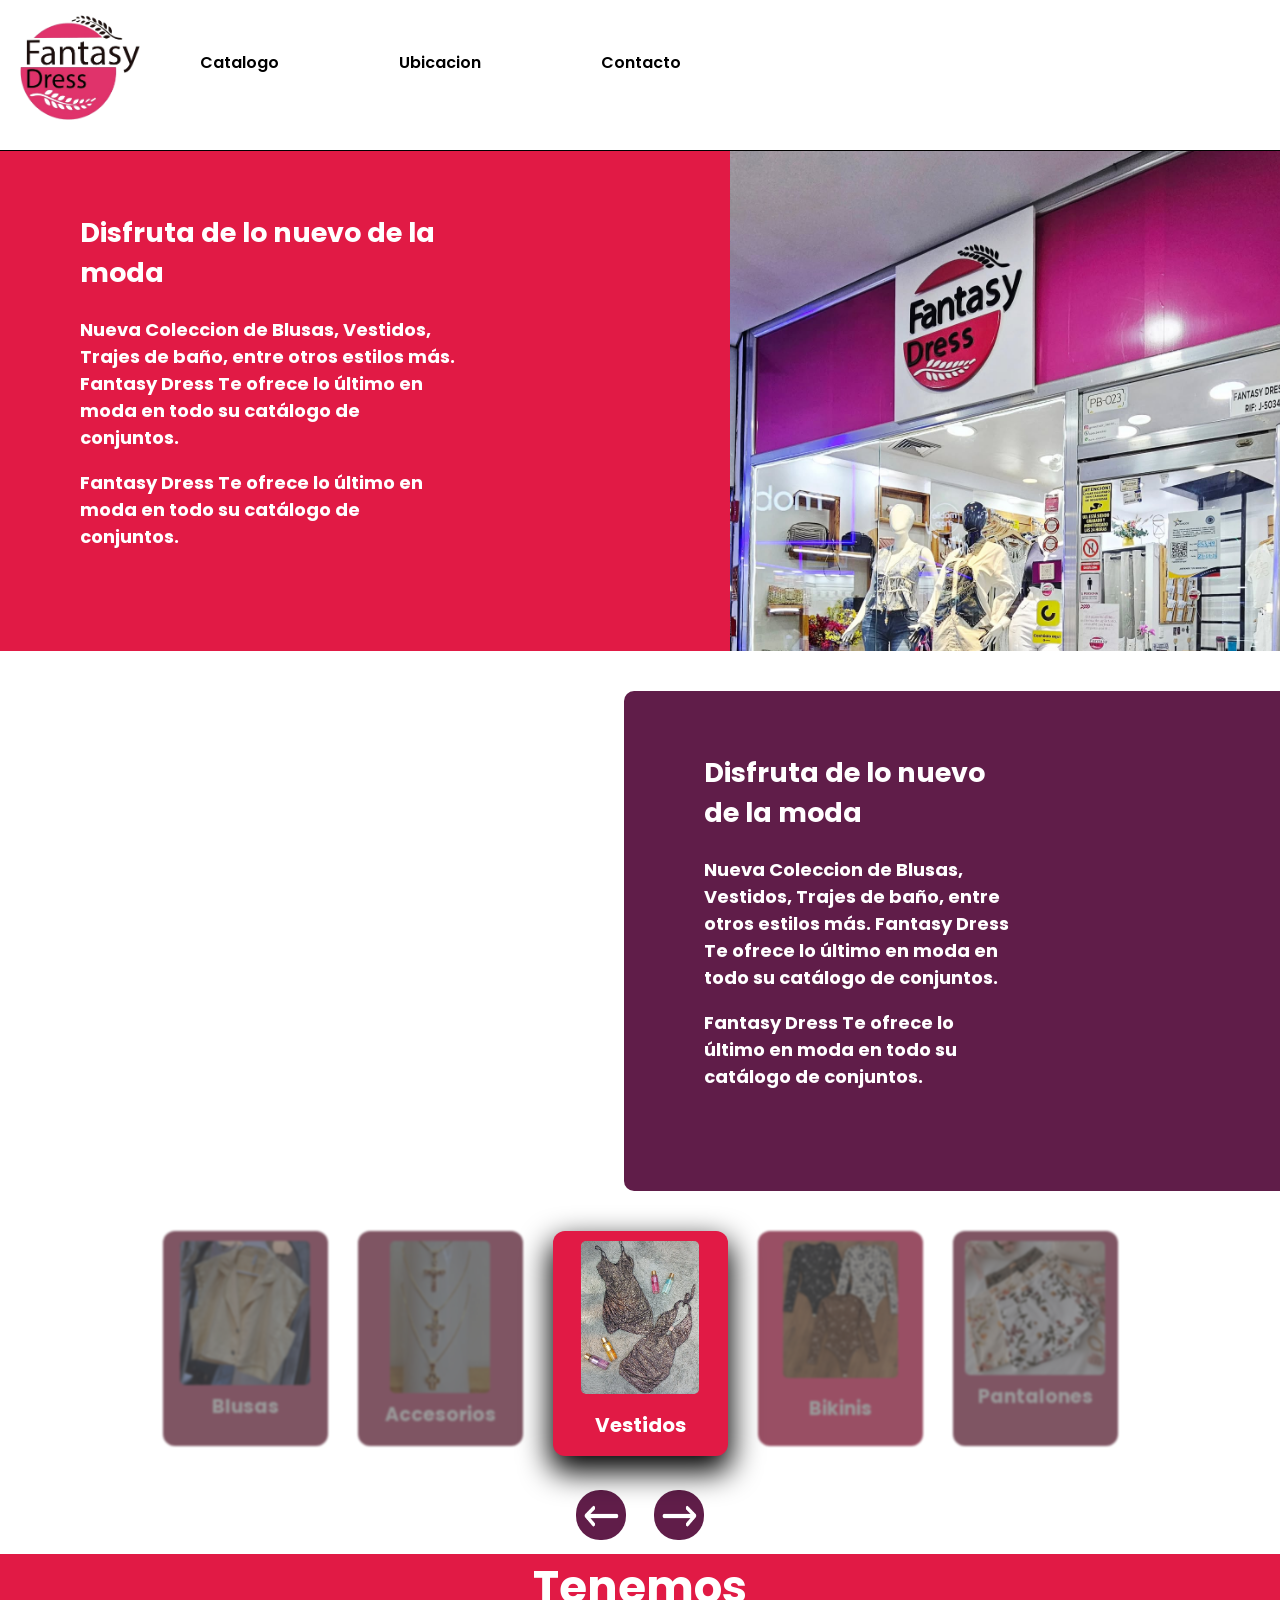
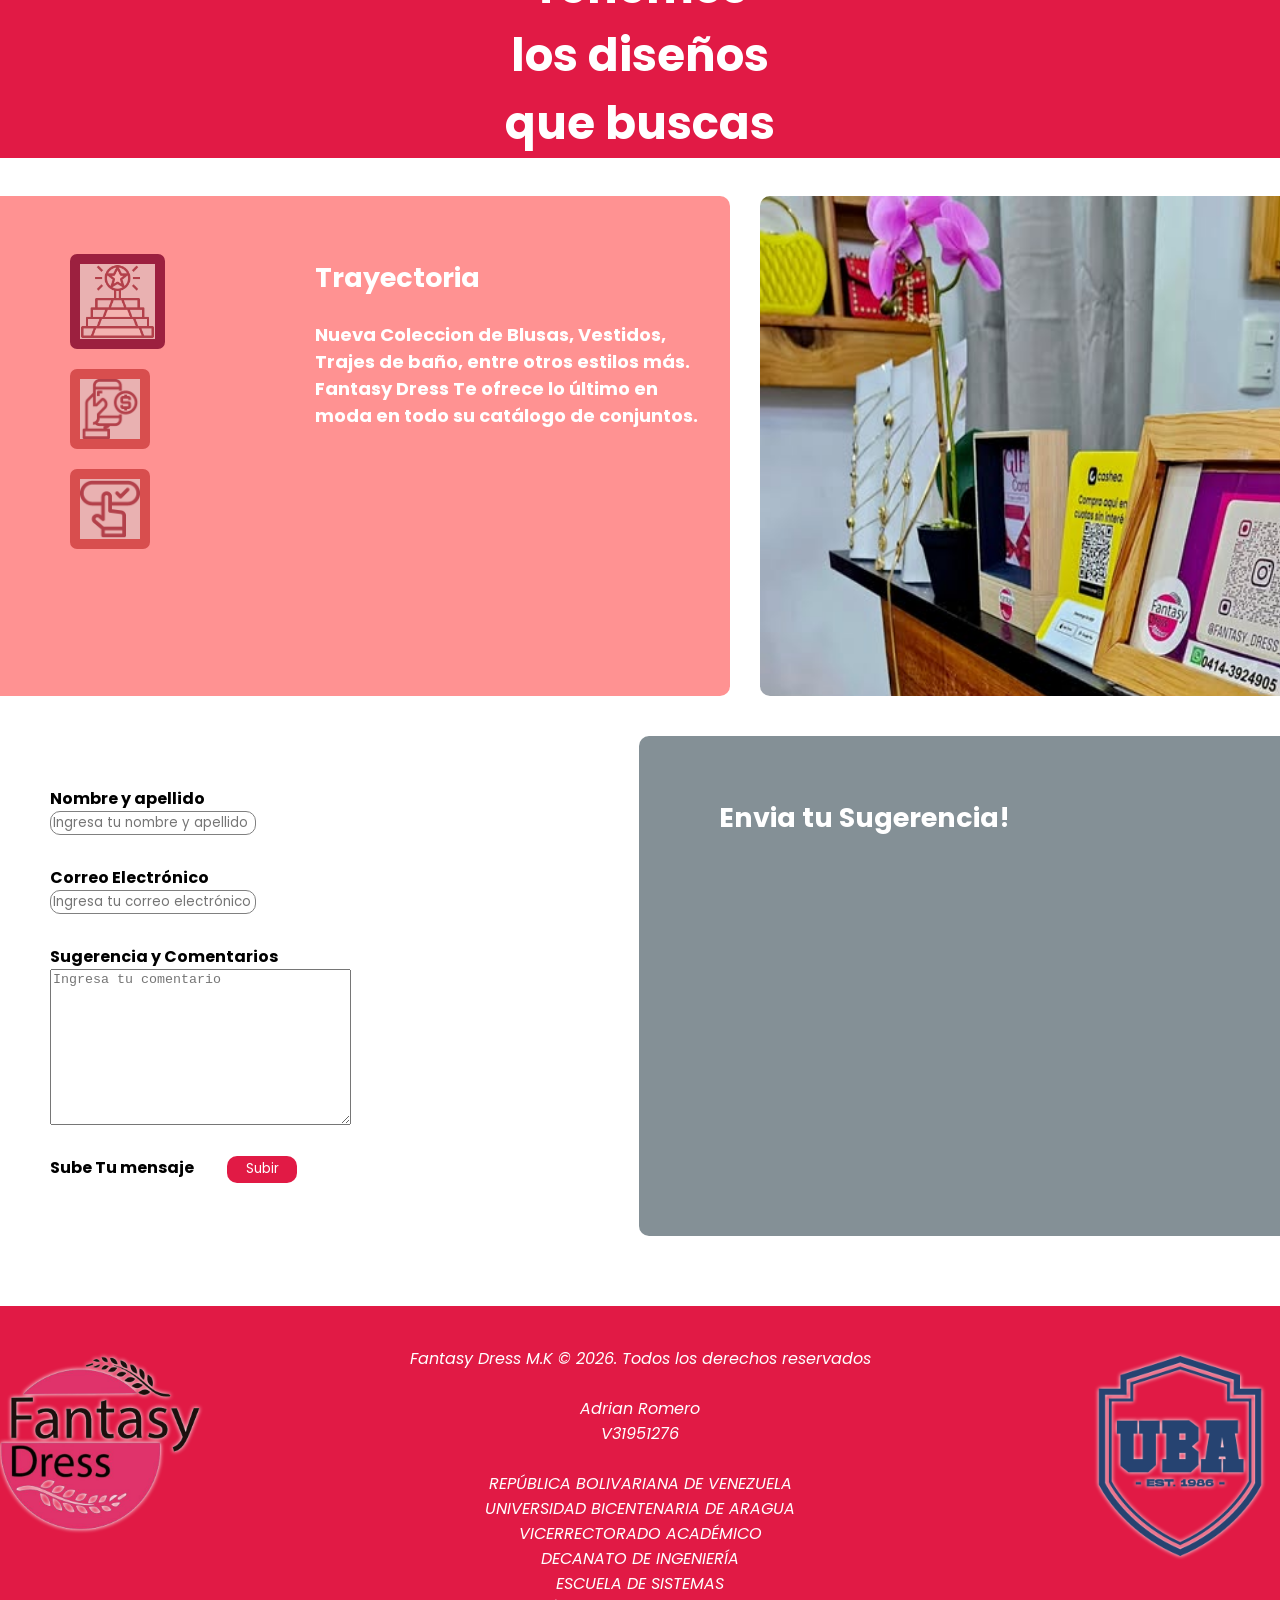
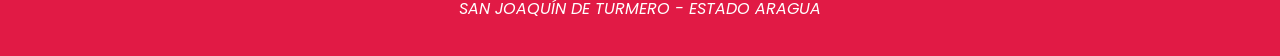
==== index.html @ b5d05676 "Enhance index.html with Open Graph metadata Added Open Graph meta tags for better SEO and social sha" ====
<!DOCTYPE html>
<html lang="es">
<head>
    <meta charset="UTF-8">
    <meta name="viewport" content="width=device-width, initial-scale=1.0">
    <title>Fantasy Dress</title>
    <link rel="stylesheet" href="estilos.css" type="text/css">
    <link rel="icon" href="assets/logo.png?" type="image/png">
    <link rel="preconnect" href="https://fonts.googleapis.com">
    <link rel="preconnect" href="https://fonts.gstatic.com" crossorigin>
    <link href="https://fonts.googleapis.com/css2?family=Poppins:ital,wght@0,100;0,200;0,300;0,400;0,500;0,600;0,700;0,800;0,900;1,100;1,200;1,300;1,400;1,500;1,600;1,700;1,800;1,900&display=swap" rel="stylesheet">
    <meta property="og:title" content="Fantasy Dress">
    <meta property="og:site_name" content="FantasyDress">
    <meta property="og:url" content="http://www.fantasydress.linkpc.net/">
    <meta property="og:type" content="website">
    <meta property="og:image" content="http://www.fantasydress.linkpc.net/assets/logo.png">
    <meta property="og:image:secure_url" content="http://www.fantasydress.linkpc.net/assets/logo.png">
    <link rel="canonical" href="http://www.fantasydress.linkpc.net/">
    <meta property="og:description" content="En Fantasy Dress, tenemos disponibilidad de ropa y accesorios para damas para que siempre estes a la moda.">
    <meta name="description" content="En Fantasy Dress, tenemos disponibilidad de ropa y accesorios para damas para que siempre estes a la moda.">
</head>
<body>
    <header>
      <div class="logo" id="logo">
        <a href="index.html"><img alt="Logo" src="assets/logo.png" width="120" ></a>
      </div>
       

      <nav class="seleccioncabecera">
        <div class="selecto" id="catalogo_diseno"> 
            <img alt="vestido" src="assets/vestido.png" width="90px">
        </div>

        <div class="selecto" id="ubicacion_diseno">
             <img alt="ubicacion" src="assets/ubi.png" width="90px">
        </div>

        <div class="selecto" id="contacto_diseno">
            <img alt="contacto" src="assets/contacto.png" width="90px">
        </div>

        <div id="catalogo" >Catalogo</div>
        <a href="ubicacion/ubicacion.html"><div id="ubicacion" >Ubicacion</div></a>
        <a href="contacto/contacto.html"><div id="contacto" >Contacto</div></a>
        <div class="blanco"></div>
        
      </nav>

    </header>

    <section class="seccion_bloque" id="carrusel">

      <div class="cuadro_texto" id="texto_principal1">
        <h1 id="encabezado1">Disfruta de lo nuevo de la moda</h1>
        <p id="parrafo1"> Nueva Coleccion de Blusas, Vestidos, Trajes de baño, entre otros estilos más.
             Fantasy Dress Te ofrece lo último en moda en todo su catálogo de conjuntos.
        </p>
        
        <p id="parrafo2">Fantasy Dress Te ofrece lo último en moda en todo su catálogo de conjuntos.</p>
      </div>

      <div class="multimedia">
        <div class="tienda1"></div>
        <div class="tienda2"></div> 
        <div class="modelo1"></div>
        <div class="modelo2"></div> 
      </div>
    </section>

    <article class="seccion_bloque" id="articulo_video">
         <div class="multimedia" id="video">
            <video src="https://video.xx.fbcdn.net/o1/v/t2/f2/m86/AQMzPSj2ipoeEpeBJmlS0XAIDWJDrEuiFwSMjfJRIYLL321sFyZF6N4Y8jHEZm74DaPEWdYnV24MvqDD1Ffq6JqgAyDUEUrZLYMXk0Q.mp4?_nc_cat=104&_nc_oc=AdpE6X1PWUNIA5WVAJjGUZ_EzPkj6thhhtLbNWHEjaNfVYHC67ijra72xTi3Pr5QZHE&_nc_sid=5e9851&_nc_ht=instagram.fccs8-1.fna.fbcdn.net&_nc_ohc=-1ENJkQn5mwQ7kNvwFshodh&efg=[base64]%3D&ccb=17-1&vs=8fca66f498a16156&_nc_vs=[base64]&_nc_gid=9Ig06inRi2_RfgoDFmdgFA&_nc_ss=7e6a8&_nc_map=urlgen_bucketless&_nc_zt=28&oh=00_AQNLAsr2_6LjRULxz9FJjbivD7jKIXlH8m9UZ19yLq6giw&oe=6AD74909" autoplay muted id="video1" loop ></video>
            <div class="video_info" id="videoinfo1">Estilos</div>

            <video src="https://scontent.cdninstagram.com/o1/v/t16/f2/m266/AQMEYhFc5PLdzqmQFpkxOUretjTRiS-QhspsMnHTXlkxUJK0nYbmaAhAzbrNiz6ujJvpYVA9WA1eNcclDfjno63FqPs2pCqjmsM.mp4?strext=1&_nc_cat=104&_nc_oc=AdpevtZXtDMAz_g3csux9SBQCRNwsElZLCkeDL75Kbb7vkjyhvn9BMrBJ6eqhZeoIsc&_nc_sid=8bf8fe&_nc_ht=instagram.fccs8-1.fna.fbcdn.net&_nc_ohc=Qn7b8JL9Yp8Q7kNvwHWrVQ_&efg=[base64]&ccb=17-1&_nc_gid=kCvZrnfcbbMAaGh34zRB8A&_nc_ss=7a22e&_nc_map=urlgen_bucketless&_nc_zt=28&oh=00_AQOM0Vh-aAqWn8VZBiRWTzM2d6Sq9tA6FAu-4GmO6gLvcg&oe=6AD74850" autoplay muted id="video2" loop></video>
            <div class="video_info" id="videoinfo2">Exclusividad</div>
         </div>
         
         <div class="cuadro_texto" id="texto_principal_video">
            <h1>Disfruta de lo nuevo de la moda</h1>
        <p> Nueva Coleccion de Blusas, Vestidos, Trajes de baño, entre otros estilos más.
             Fantasy Dress Te ofrece lo último en moda en todo su catálogo de conjuntos.
        </p>
        
        <p>Fantasy Dress Te ofrece lo último en moda en todo su catálogo de conjuntos.</p>
         </div>
    </article>

    <article class="article_slider">
        <div class="slider" >

           <div id="blusa" class="imagen_slider">
               <img alt="blusa" src="assets/blusa.jpg">
               <h2> Blusas </h2>
           </div>

           <div id="accesorio" class="imagen_slider">
            <img alt="accesorio" src="assets/accesorio.png">
             <h2> Accesorios </h2>
           </div>

           <div id="vestido" class="imagen_slider seleccionado">
              <img alt="vestido" src="assets/vestidos.png">
              <h2> Vestidos </h2>
           </div>

           <div id="bikini" class="imagen_slider">
               <img alt="bikini" src="assets/bikini.jpg">
               <h2> Bikinis </h2>
           </div>
           
           <div id="pantalon" class="imagen_slider">
               <img alt="pantalon" src="assets/pantalones.png">
               <h2> Pantalones </h2>
           </div>
        </div>

        <div class="botones">
          <div id="boton1" class="boton"></div>
          <div id="boton2" class="boton"></div>
        </div>

        <div class="cuadro_slider"> Tenemos los diseños que buscas</div>
    </article>
    
    <article class="seccion_bloque">
      <div class="cuadro_texto" id="info_adicional">
         <menu class="lista_info">
            <li> <div class="lista_seleccion selecto" id="trayectoria"></div></li>
            <li> <div class="lista_seleccion" id="pago"></div></li>
            <li> <div class="lista_seleccion" id="servicio"></div></li>
         </menu>

         <div class="texto">
            <h1 id="titulo_info">Trayectoria</h1>
        <p id="parrafo_info"> Nueva Coleccion de Blusas, Vestidos, Trajes de baño, entre otros estilos más.
             Fantasy Dress Te ofrece lo último en moda en todo su catálogo de conjuntos.
        </p>
         </div>

      </div>

      <div class="multimedia">
        <div class="trayectoria" id="foto_info"></div>
      </div>
    </article>

    <section class="seccion_bloque" id="formulario_sugerencia">
      <div class="formulario">
        <form method="post" id="formulario" action="https://api.web3forms.com/submit">
          
           <input type="hidden" name="access_key" value="cebba3a8-d504-442b-9284-764d4d752f4b">

          <label for="nombre">Nombre y apellido</label>         
          <input type="text" placeholder="Ingresa tu nombre y apellido" id="nombre" name="name" required>

          <label for="correo">Correo Electrónico</label>
          <input type="email" placeholder="Ingresa tu correo electrónico" id="correo" name="email" required>

          <label for="comentario">Sugerencia y Comentarios</label>
          <textarea name="comentario" cols="35" rows="10" placeholder="Ingresa tu comentario" style="display: block;" id="comentario" name="message" required></textarea>

          Sube Tu mensaje <input type="submit" value="Subir" style="display: inline;" id="subir">
        </form>
      </div>
      
      <div class="cuadro_texto" id="texto_formulario">
        <h1>Envia tu Sugerencia!</h1>
      </div>
    </section>


    <footer class="footer">
      <img src="assets/logo.png" alt="logo_fantasy" width="200px">

      <address class="referencia">
        Fantasy Dress M.K © 2026. Todos los derechos reservados
        <br>
        <br>
        Adrian Romero
        <br>
        V31951276
        <br>
        <br>
        REPÚBLICA BOLIVARIANA DE VENEZUELA  
        <br>
          UNIVERSIDAD BICENTENARIA DE ARAGUA
        <br>
         VICERRECTORADO ACADÉMICO
        <br>
         DECANATO DE INGENIERÍA
         <br>
           ESCUELA DE SISTEMAS 
          <br>
         SAN JOAQUÍN DE TURMERO - ESTADO ARAGUA
      </address>

      <img src="assets/logo_uba.png" alt="logo_uba" width="200px">
    </footer>

    

    <script src="script.js" defer></script>

</body>
</html>
---- estilos.css ----
header{

    display: flex;
    background-color: rgb(255, 255, 255);
    height: 150px;
    max-width: 1351px;
    align-items: flex-start;
    border-bottom: 1px solid black;
    
    
    
}

body{

    margin: 0;
    
}



.logo{

    margin-left: 20px;
    margin-top: 15px;

}

.seleccioncabecera{

    display: flex;
    align-items: flex-start;
    align-self: flex-end;
    
    
    & div {
        padding: 75px 60px 75px 60px;
        background-color: white;
        font-family: poppins;
        font-weight: 550;
        transition: 0.85s;
        position: relative;
        
        


         &.blanco{

            
            height: 25px;
            width: 36px;
        }
       

        
    }

    & div.selecto {

        position: absolute;
        background-color: #E11A45;
        
        
        &#catalogo_diseno{
  
         transform: translateX(190px);
         padding: 50px 40px 27px 40px;
         
          & img{

            transition: all 0.5s;
          }
        
        }

        &#ubicacion_diseno{
         
        transform: translateX(400px);
        padding: 50px 51px 28px 29px;

         & img{

            transition: all 0.5s;
          }
       
        }
            
        &#contacto_diseno{

        transform: translateX(580px);
        padding: 50px 40px 28px 40px;

          & img{

            transition: all 0.5s;
            transform: rotate(-10deg);
          }
        
        }

       


    }
   
    & a{

        text-decoration: none;
        color: black;
    }

}

.seleccioncabecera div:hover{
            transition: 1s;
            color: #E11A45;
            
            transition: all 1s;
            

            
            

        }



.mover_derecha{

    transform: translateX(150px);
    
    
            
   
}

.estilo_imagen {
     
    &#catalogo_diseno img{

       rotate: 20deg;
       transition: all 0.5s;
      
    }

    &#ubicacion_diseno img{
        
        animation: pulso 1.8s linear infinite;
        transition: all 0.5s;
        
    }

    &#contacto_diseno img{

        rotate: 10deg;
        transition: all 0.5s;
    }

    

}

@keyframes pulso{

    0% {translate: 0px 0px;}
    50% {translate: 0px -10px;}
    100% {translate: 0px 0px;}
}


.seccion_bloque{

    display: flex;
    align-items: flex-start;
    height: 500px;
    margin-bottom: 40px;

    & div.cuadro_texto{

        
        background-color: #E11A45;
        padding: 40px 270px 386.13px 80px;
        font-family: poppins;
        color: white;
        font-weight: bold;
        font-size: large;
        max-height: 73.88px;
        max-width:  380px;
        position: relative;
        z-index: 3;
        transition: all 1s;

        &#texto_principal_video {

            background-color: #601D49;
            border-radius: 10px 0px 0px 10px;
            
             
        }


        & #encabezado1 {

            transition: all 1s;
        }

        &#info_adicional{
            
            
            display: flex;
            align-items: flex-start;
            border-radius: 0px 10px 10px 0px;
            background-color: #FF9292;
        
            & .texto h1{

               width: 400px;

               
            }

            

            
        }

        & .lista_info{

            height: 200px;
            margin-right: 100px;
            translate: -50px 0px;
            
            
            
            & li{

                list-style-type: none;

                & .lista_seleccion{

                  width: 50px;
                  height: 50px;
                  border-radius: 7px;
                  background-color: #e9b1b1;
                  margin-bottom: 20px;
                  border: 10px solid #d84e4e;
                  background-repeat: no-repeat;
                  padding: 5px;
                  background-size: 60px;
                  transition: all 0.5s;

                  &#trayectoria{
                    background-image: url(assets/trayectoria.png);
            
                  }

                  &#pago{
                      background-image: url(assets/pago.png);
                      
                  }

                  &#servicio{
                    background-image: url(assets/servicio.png);

                  }

                  &:hover{

                    border-color: #9c203f ;
                    cursor: pointer;
                  }
                  
                  
                  &.selecto{

                    width: 65px;
                    height: 65px;
                    background-size: 75px;
                    transition: all 0.5s;
                    border-color: #9c203f !important;

                  }
                  




                }
            }

            &#redes{

                display: flex;
                align-items: flex-start;
                transform: translateX(440px);

                & li{

                    margin-right: 40px;
                
                }
            }
        }

        &#texto_formulario{

            margin-left: auto;
            border-radius: 10px 0px 0px 10px;
            background-color: #849096;
        }
        
        &#ubi_info1{

            border-radius: 10px 0px 0px 10px;
           
        }
        
        &#ubi_info2{

            border-radius: 0px 10px 10px 0px;
        }

        &#ubi_info3 {

            border-radius: 10px 0px 0px 10px;
        }
        
        
       &#redes_sociales{

        padding-right: 900px;
        text-align: center;

          & h1, p{

            transform: translateX(390px) translateY(-30px);
          }
       }

        
        
    }

    & .multimedia{

        height: 500px;
        width: 624px;
        display: flex;
        
        
        & .tienda1 {
            
            background-image: url(assets/tienda1.jpg);
            background-size: 623px;
            padding-bottom: 500px;
            padding-right: 621px;
            position: absolute;
            transition: all 1s;
            z-index: 1;
            
            
           
        }

        & .tienda2 {
            
            background-image: url(assets/tienda2.jpg);
            background-size: 623px; 
            padding-bottom: 500px;
            padding-right: 621px;
            position: absolute;
            transition: all 1s;
            z-index: 0;
        }

        & .modelo1{
            background-image: url(assets/modelo1.jpg);
            background-size: 623px; 
            padding-bottom: 500px;
            padding-right: 621px;
            position: absolute;
            transition: all 1s;
            z-index: -1;
        }

        & .modelo2{
            background-image: url(assets/modelo2.jpg);
            background-size: 623px; 
            padding-bottom: 500px;
            padding-right: 621px;
            position: absolute;
            transition: all 1s;
            z-index: -2;
         }

         & video{
           
            border-radius: 5px;
            transition: all 0.5s;
            z-index: 1;
            

         }

         & #video1:hover{

             z-index: 3;
             translate: 40px;

             

         }

         & #video2:hover{

             z-index: 3;
             translate: -40px;

             

         }

         &#video_ubicacion{

            margin-left: 100px;
         }
         &#video_ubicacion2{

            margin-left: 200px;
         }

         & .trayectoria{

            background-image: url(assets/modelo1.jpg);
            background-size: 623px; 
            padding-bottom: 500px;
            padding-right: 591px;
            margin-left: 30px;
            border-radius: 10px 0px 0px 10px;
            background-repeat: no-repeat;
            transition: all 0.5s;
            
           
         }

         & .pago{

            background-image: url(assets/pagofoto.jpg);
            background-size: 600px; 
            background-position: 0px -250px;
            padding-bottom: 500px;
            padding-right: 591px;
            margin-left: 30px;
            border-radius: 10px 0px 0px 10px;
            background-repeat: no-repeat;
            transition: all 0.5s;
         }

         & .servicio{
            background-image: url(assets/serviciofoto.jpg);
            background-size: 595px; 
            padding-bottom: 500px;
            padding-right: 591px;
            margin-left: 30px;
            border-radius: 10px 0px 0px 10px;
            background-repeat: no-repeat;
            transition: all 0.5s;

         }
        
    }

   
}

.article_slider{

    height: 500px;
    margin-bottom: 65px;
    align-content: end;

    & .cuadro_slider{
          
          background-color: #E11A45;
          
          align-self: auto;
          padding: 0px 500px 0px 500px;
          font-family: poppins;
          color: white;
          font-weight: bold;
          font-size: 45px;
          text-align: center;
          
          
          
        }
    
}


.mover_carrusel{

    translate: -624px;
    transition: all 1s;


}

.video_info{

    z-index: -1;
    transform: translateX(-100px);
    writing-mode: vertical-lr;
    text-orientation: upright;
    font-family: poppins;
    font-weight: bolder;
    font-size: large;
    height: 500px;
    background-color: #E11A45;
    border-radius: 0px 10px 10px 0px;
    color: white;
    transition: all 0.5s;

    &#videoinfo2{

        border-radius: 10px 0px 0px 10px;
    }


     
   
}

.vista_info{

        translate: 138px 0px;
        z-index: 2;
        transition: all 0.5s;

        &#videoinfo2{

            translate: -246px 0px;
            z-index: 2;
        }

}   

.botones{

    display: flex;
    align-items: flex-start;
    justify-content: center;
    
    

    & .boton{

        width: 50px;
        height: 50px;
        background-color: #601D49;
        border-radius: 24px;
        margin: 14px;
        background-position: center center;
        background-repeat: no-repeat;
        background-size: 35px 50px;
        cursor: pointer;

        &:hover{

            background-color: #330924;
        }
        
        &#boton1 {

            background-image: url(assets/flechaizquierda.png) ;
            
        }

        &#boton2{
  
            background-image: url(assets/flechaderecha.png);
        }
    }
}

.slider{

    display: flex;
    align-items: flex-start;
    justify-content: center;
    margin-bottom: 20px;
    overflow-x: clip;
    

    & .imagen_slider{

        height: 215px;
        width: 165px;
        border-radius: 12px;
        margin-right: 15px;
        margin-left: 15px;
        position: relative;
        transition: all 0.5s;
        filter: brightness(0.5) opacity(0.80) blur(1px);
        
        
        &#vestido{
            background-color: #E11A45;

            & img{
               display: block;
               width: 110px;
               border-radius: 5px;
               margin-left: auto;
               margin-right: auto;
               margin-top: 10px;
               transition: all 0.5s;
               
               
            }

            & h2{

                text-align: center;
                font-family: poppins;
                font-weight: bolder;
                font-size: 19px;
                transition: all 0.5s;
                color: white;
                
                
            }

        }

        &#accesorio{

            background-color: #BD5579;

             & img{
               display: block;
               width: 100px;
               border-radius: 5px;
               margin-left: auto;
               margin-right: auto;
               margin-top: 10px;
               transition: all 0.5s;
               
               
            }

             & h2{
                margin-top: 7px;
                text-align: center;
                font-family: poppins;
                font-weight: bolder;
                font-size: 19px;
                transition: all 0.5s;
                color: white;
                
                
            }

        }

        &#bikini{

            background-color: #FF467A;
            

            & img{
               display: block;
               width: 115px;
               border-radius: 5px;
               margin-left: auto;
               margin-right: auto;
               margin-top: 10px;
               transition: all 0.5s;
               
               
            }

            & h2{

                text-align: center;
                font-family: poppins;
                font-weight: bolder;
                font-size: 19px;
                transition: all 0.5s;
                color: white;
                
            }


        }

        &#pantalon{

            background-color: #BD5579;

             & img{
               display: block;
               width: 140px;
               border-radius: 5px;
               margin-left: auto;
               margin-right: auto;
               margin-top: 10px;
               transition: all 0.5s;
               
               
            }

             & h2{
                margin-top: 7px;
                text-align: center;
                font-family: poppins;
                font-weight: bolder;
                font-size: 19px;
                transition: all 0.5s;
                color: white;
                
                
            }

        }

        &#blusa{

            background-color: #BD5579;

             & img{
               display: block;
               width: 130px;
               border-radius: 5px;
               margin-left: auto;
               margin-right: auto;
               margin-top: 10px;
               transition: all 0.5s;
               
               
            }

             & h2{
                margin-top: 7px;
                text-align: center;
                font-family: poppins;
                font-weight: bolder;
                font-size: 19px;
                transition: all 0.5s;
                color: white;
                
                
            }

        }
        

        &.extremos{

            filter: opacity(0.4);
        }


        &.seleccionado{

            z-index: 3;
            
            height: 225px;
            width: 175px;
            box-shadow: 0px 13px 30px 3px black;
            filter: brightness(1);
            
            & img {

                width: 130px !important;

                &[alt = "vestido"]{

                    width: 118px !important;
                }

                &[alt = "accesorio"]{

                    width: 112px !important;
                }
            }

            & h2 {

                font-size: 20px !important;
            }
           
            
        }

    }
}

.formulario{
   
    font-family: poppins;
    font-weight: bolder;

    & form input{

        display: block;
        margin-bottom: 30px;
        border-radius: 10px;
        border: 1px solid gray;
        height: 20px;
        width: 25ch;
        transition: all 0.5s;
        font-family: poppins;
        field-sizing: content;
        

        &:focus{
            
            transition: all 0.5s;
            height: 25px;
            width: 30ch;
           
        }

        &[type="submit"]{

            width: 70px;
            margin-left: 30px;
            height: 27px;
            background-color: #E11A45;
            color: white;
            border: none;

            &:hover{

                cursor: pointer;
                translate: 0px -5px;
                box-shadow: 0px 4px 12px 1px black;
            }

        }

        
    }

    & form{

        margin-left: 50px;
        margin-top: 50px;

    }

    & form textarea{

        margin-bottom: 30px;
    }

    


}

.footer{

    height: 350px;
    background-color: #E11A45;
    color: white;
    margin-top: 70px;
    display: flex;
    align-items: flex-start;
    justify-content: space-between;
    
    & address{
       text-align: center;
       translate: 0px 40px;
       font-family: poppins;
    }
    
    & pre{

        text-align: center;
    }

    & img{

        filter: drop-shadow(0px 0px 2px white);
        margin-top: 50px;
    }
}

.apartado {


    & iframe {

        height: 500px;

        &#ubicacion_mapa{
            
           border-radius: 15px;
           
        }

    }
}
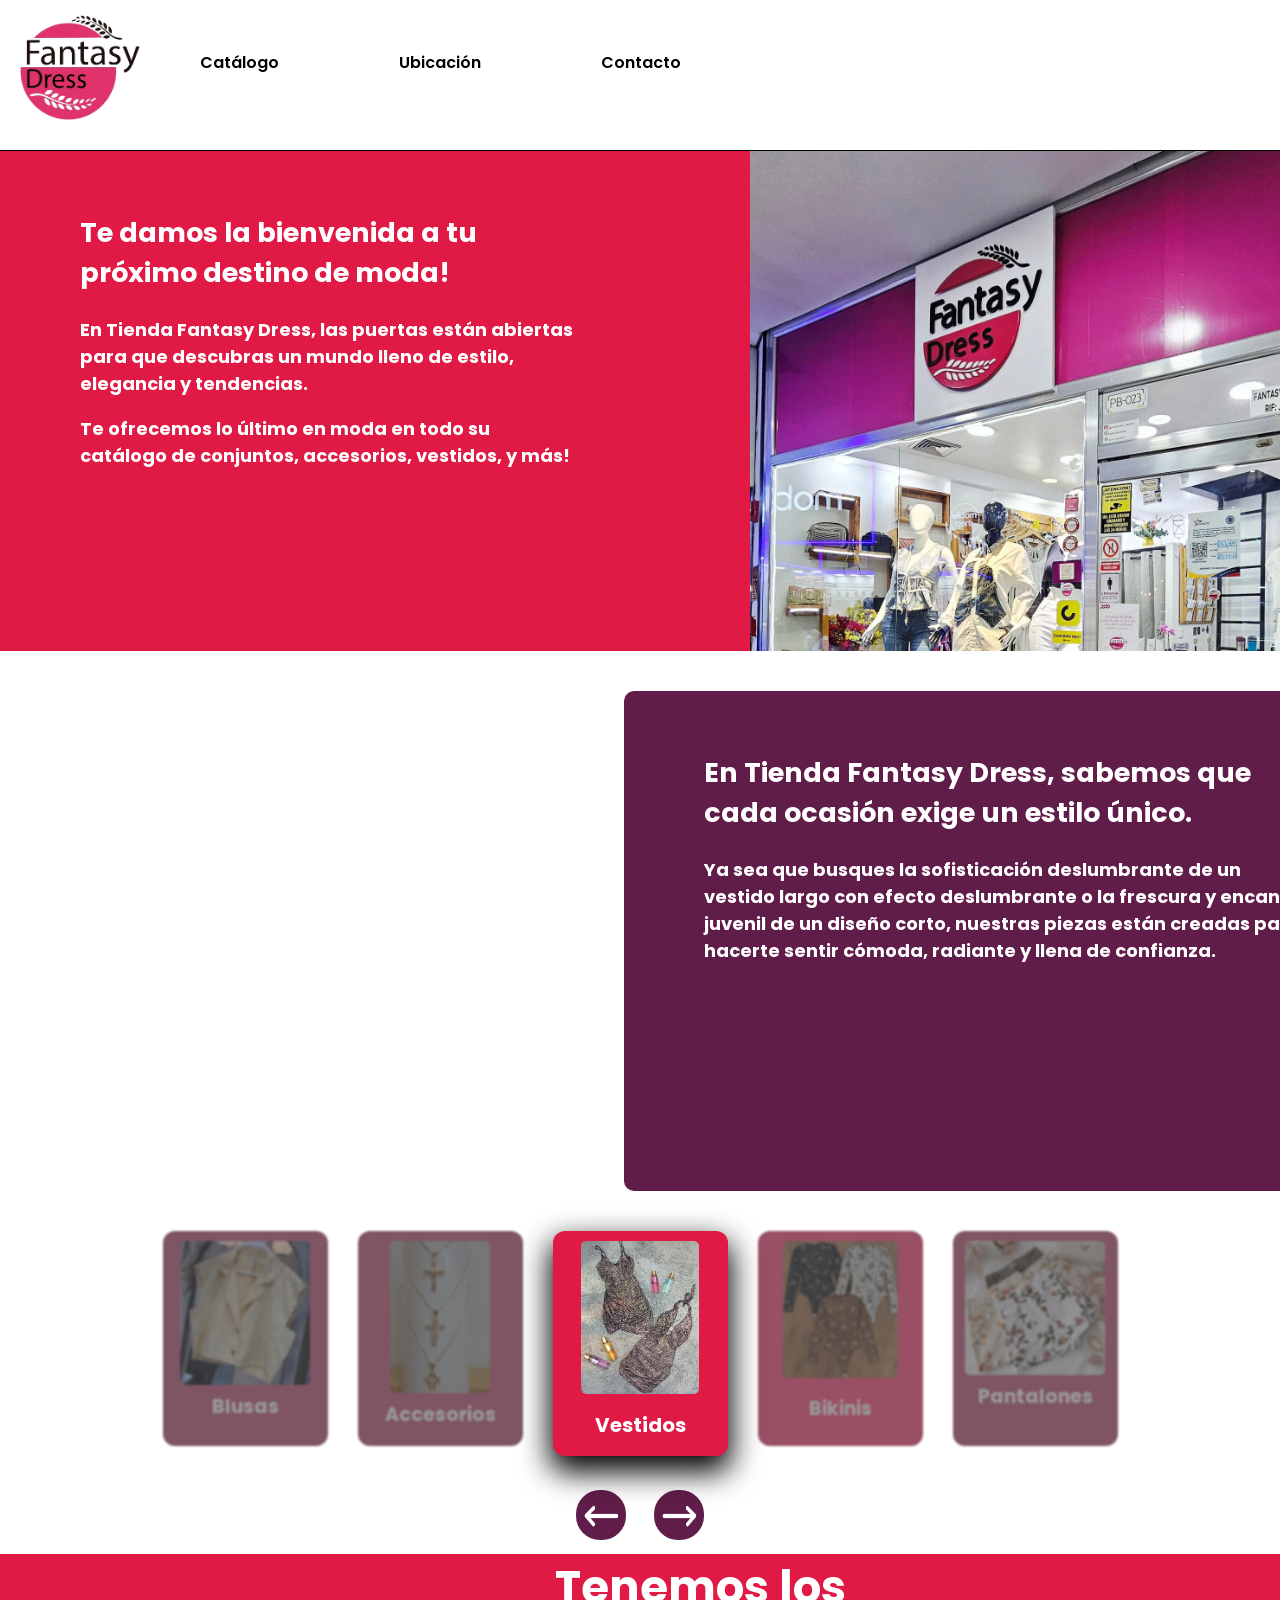
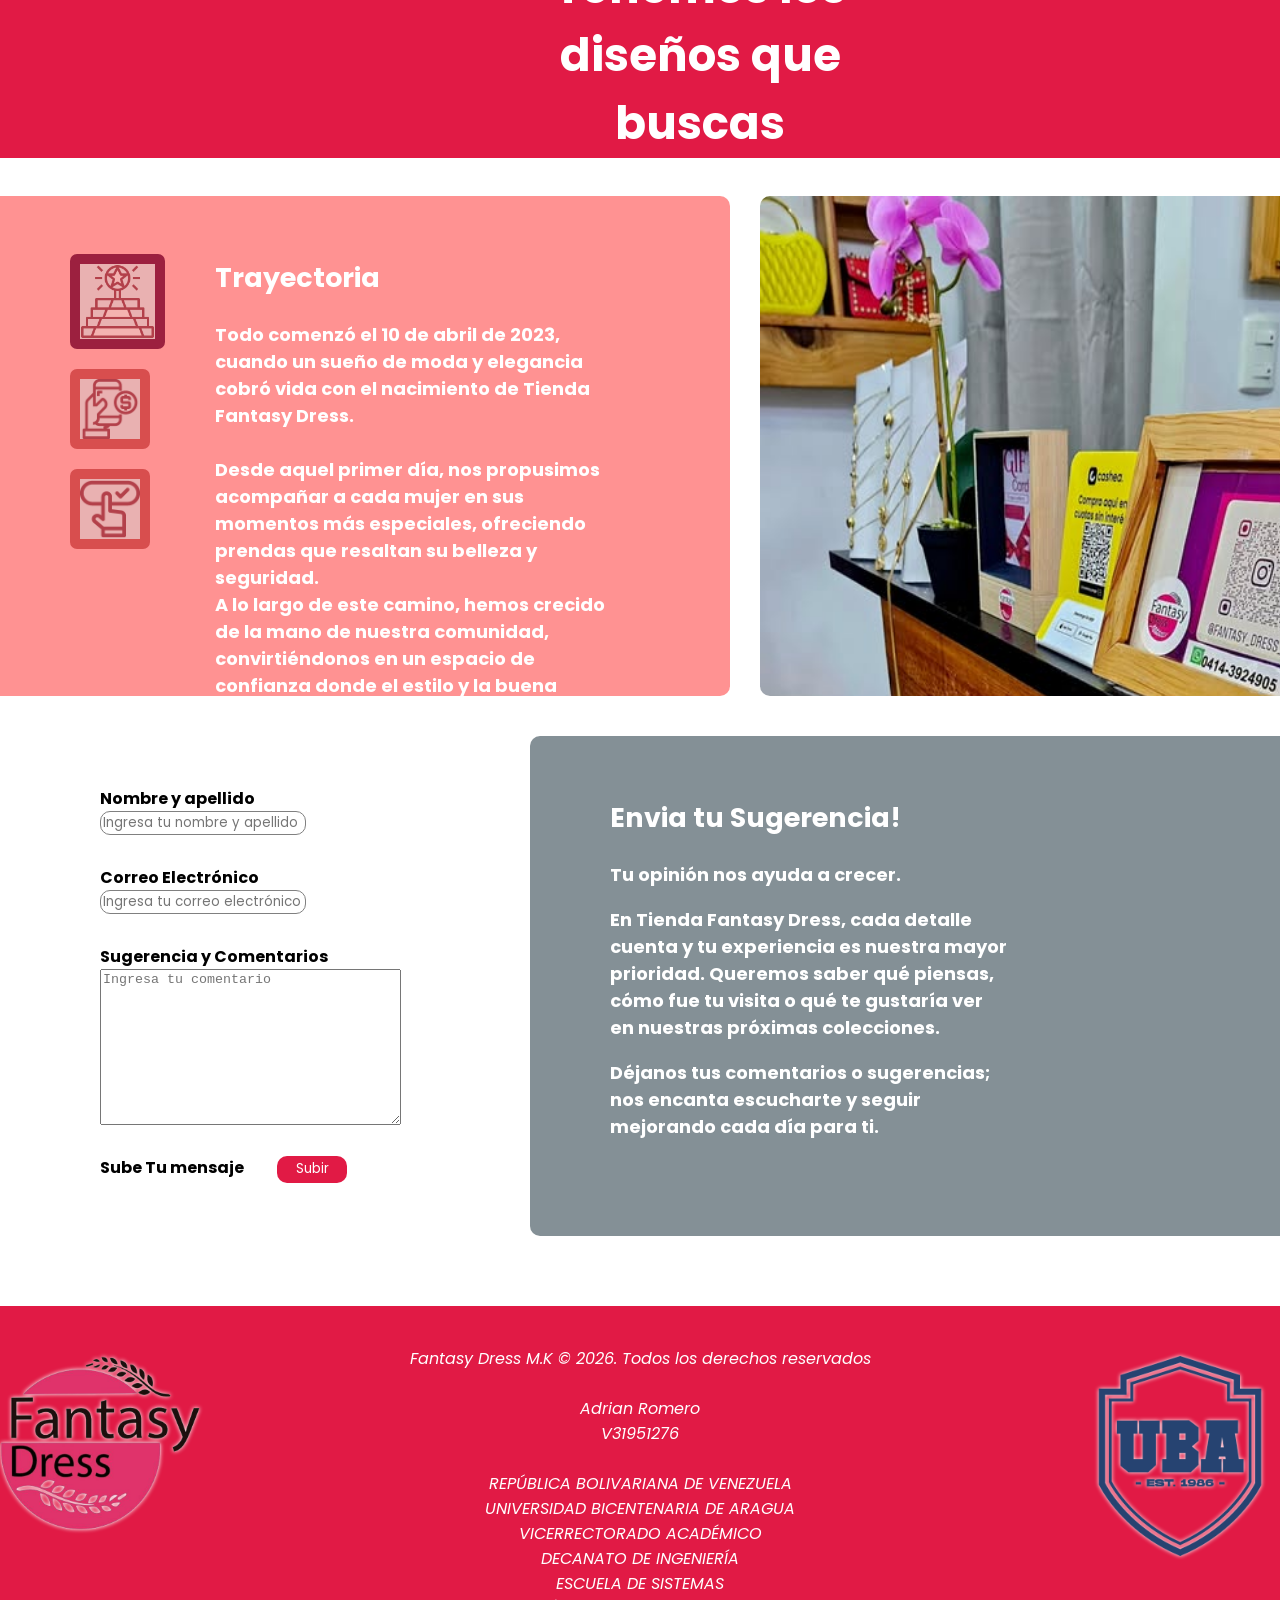
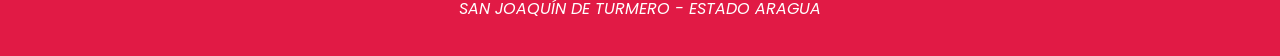
==== commit 02c6f71e: "Revise index.html for improved content and layout Updated the content and structure of the index.htm" ====
--- a/index.html
+++ b/index.html
@@ -39,8 +39,8 @@
             <img alt="contacto" src="assets/contacto.png" width="90px">
         </div>
 
-        <div id="catalogo" >Catalogo</div>
-        <a href="ubicacion/ubicacion.html"><div id="ubicacion" >Ubicacion</div></a>
+        <div id="catalogo" >Catálogo</div>
+        <a href="ubicacion/ubicacion.html"><div id="ubicacion" >Ubicación</div></a>
         <a href="contacto/contacto.html"><div id="contacto" >Contacto</div></a>
         <div class="blanco"></div>
         
@@ -51,12 +51,11 @@
     <section class="seccion_bloque" id="carrusel">
 
       <div class="cuadro_texto" id="texto_principal1">
-        <h1 id="encabezado1">Disfruta de lo nuevo de la moda</h1>
-        <p id="parrafo1"> Nueva Coleccion de Blusas, Vestidos, Trajes de baño, entre otros estilos más.
-             Fantasy Dress Te ofrece lo último en moda en todo su catálogo de conjuntos.
+        <h1 id="encabezado1">Te damos la bienvenida a tu próximo destino de moda!</h1>
+        <p id="parrafo1"> En Tienda Fantasy Dress, las puertas están abiertas para que descubras un mundo lleno de estilo, elegancia y tendencias.
         </p>
         
-        <p id="parrafo2">Fantasy Dress Te ofrece lo último en moda en todo su catálogo de conjuntos.</p>
+        <p id="parrafo2">Te ofrecemos lo último en moda en todo su catálogo de conjuntos, accesorios, vestidos, y más!</p>
       </div>
 
       <div class="multimedia">
@@ -77,12 +76,10 @@
          </div>
          
          <div class="cuadro_texto" id="texto_principal_video">
-            <h1>Disfruta de lo nuevo de la moda</h1>
-        <p> Nueva Coleccion de Blusas, Vestidos, Trajes de baño, entre otros estilos más.
-             Fantasy Dress Te ofrece lo último en moda en todo su catálogo de conjuntos.
+            <h1>En Tienda Fantasy Dress, sabemos que cada ocasión exige un estilo único.</h1>
+        <p> Ya sea que busques la sofisticación deslumbrante de un vestido largo con efecto deslumbrante o la frescura y encanto juvenil de un diseño corto,
+           nuestras piezas están creadas para hacerte sentir cómoda, radiante y llena de confianza.
         </p>
-        
-        <p>Fantasy Dress Te ofrece lo último en moda en todo su catálogo de conjuntos.</p>
          </div>
     </article>
 
@@ -133,8 +130,11 @@
 
          <div class="texto">
             <h1 id="titulo_info">Trayectoria</h1>
-        <p id="parrafo_info"> Nueva Coleccion de Blusas, Vestidos, Trajes de baño, entre otros estilos más.
-             Fantasy Dress Te ofrece lo último en moda en todo su catálogo de conjuntos.
+        <p id="parrafo_info"> Todo comenzó el 10 de abril de 2023,
+            cuando un sueño de moda y elegancia cobró vida con el nacimiento de Tienda Fantasy Dress. <br><br> 
+             Desde aquel primer día, nos propusimos acompañar a cada mujer en sus momentos más especiales, ofreciendo prendas que resaltan su belleza y seguridad. 
+             <br>  A lo largo de este camino, hemos crecido de la mano de nuestra comunidad,
+              convirtiéndonos en un espacio de confianza donde el estilo y la buena atención siempre van juntos.
         </p>
          </div>
 
@@ -166,6 +166,10 @@
       
       <div class="cuadro_texto" id="texto_formulario">
         <h1>Envia tu Sugerencia!</h1>
+          <p>Tu opinión nos ayuda a crecer.</p>
+        <p>En Tienda Fantasy Dress, cada detalle cuenta y tu experiencia es nuestra mayor prioridad. 
+          Queremos saber qué piensas, cómo fue tu visita o qué te gustaría ver en nuestras próximas colecciones.</p> 
+          <p> Déjanos tus comentarios o sugerencias; nos encanta escucharte y seguir mejorando cada día para ti.</p>
       </div>
     </section>
 
--- a/estilos.css
+++ b/estilos.css
@@ -14,6 +14,7 @@
 body{
 
     margin: 0;
+    overflow-x: clip;
     
 }
 
@@ -189,13 +190,20 @@
         position: relative;
         z-index: 3;
         transition: all 1s;
+        
+
+        &#texto_principal1{
+
+            min-width: 500px;
+            padding-right: 170px;
+        }
 
         &#texto_principal_video {
 
             background-color: #601D49;
             border-radius: 10px 0px 0px 10px;
-            
-             
+            max-width: 500px;
+            min-width: 600px;
         }
 
 
@@ -219,15 +227,27 @@
                
             }
 
-            
-
-            
-        }
+            &.tiktok{
+
+                text-align: end;
+                translate: 170px 0px;
+                border-radius: 10px 0px 0px 10px;
+                
+                
+            }
+
+            
+            
+
+            
+        }
+
+        
 
         & .lista_info{
 
             height: 200px;
-            margin-right: 100px;
+            margin-right: 0px;
             translate: -50px 0px;
             
             
@@ -292,11 +312,40 @@
 
                 display: flex;
                 align-items: flex-start;
-                transform: translateX(440px);
-
+                transform: translateX(440px) translateY(-25px);
+                
+                
                 & li{
 
                     margin-right: 40px;
+                    
+                    
+
+                    & #instagram_boton{
+
+                        background-image: url(assets/instagram.png);
+                        background-size: 50px;
+                        background-position: 5px 5px;
+                        background-color: #FF467A;
+                        
+                    }
+
+                    & #tiktok_boton{
+
+                        background-image: url(assets/tiktok.png);
+                        background-size: 50px;
+                        background-position: 5px 5px;
+                        background-color: #FF467A;
+                        
+                    }
+
+                    & #whatsapp_boton{
+
+                        background-image: url(assets/whatsapp.png);
+                        background-size: 50px;
+                        background-position: 5px 5px;
+                        background-color: #FF467A;
+                    }
                 
                 }
             }
@@ -307,35 +356,62 @@
             margin-left: auto;
             border-radius: 10px 0px 0px 10px;
             background-color: #849096;
+            min-width: 400px;
         }
         
         &#ubi_info1{
 
             border-radius: 10px 0px 0px 10px;
+            background-color: #6d1d51;
+            min-width: 400px;
            
         }
         
         &#ubi_info2{
 
             border-radius: 0px 10px 10px 0px;
+            background-color: #6d1d51;
+            min-width: 500px;
         }
 
         &#ubi_info3 {
 
             border-radius: 10px 0px 0px 10px;
+            background-color: #6d1d51;
+            min-width: 400px;
         }
         
         
        &#redes_sociales{
 
         padding-right: 900px;
+        
         text-align: center;
+        
 
           & h1, p{
 
-            transform: translateX(390px) translateY(-30px);
+            transform: translateX(390px) translateY(-35px);
+            margin-top: 0px;
           }
        }
+
+       &#red_instagram {
+
+        border-radius: 0px 10px 10px 0px;
+        
+       }
+       .texto{
+
+          &.adic{
+            min-width: 500px;
+            
+          }
+        margin-left: 0px;
+        
+       }
+
+       
 
         
         
@@ -346,7 +422,7 @@
         height: 500px;
         width: 624px;
         display: flex;
-        
+        overflow-x: clip;
         
         & .tienda1 {
             
@@ -427,6 +503,7 @@
          &#video_ubicacion2{
 
             margin-left: 200px;
+            overflow-x: visible;
          }
 
          & .trayectoria{
@@ -467,7 +544,81 @@
             transition: all 0.5s;
 
          }
-        
+
+         & .foto{
+            
+            background-size: 626px; 
+            padding-bottom: 500px;
+            padding-right: 626px;
+            transition: all 1s;
+            background-repeat: no-repeat;
+            
+            
+
+            &#vestido_1{
+            
+            background-image: url(assets/vestido1.jpg);
+            background-position: 0px -160px;
+            
+            }
+
+            &#vestido_2{
+            
+            background-image: url(assets/vestido2.png);
+            background-position: 0px 0px;
+            
+            }
+
+            &#vestido_3{
+
+              background-image: url(assets/vestido3.jpg);
+            }
+
+            &#conjunto_1{
+
+              background-image: url(assets/conjunto1.jpg);
+              background-position: 0px -100px;
+            }
+
+            &#conjunto_2{
+
+              background-image: url(assets/conjunto2.jpg);
+              background-position: 0px -100px;
+            }
+
+            &#conjunto_3{
+
+              background-image: url(assets/conjunto3.jpg);
+              
+            }
+
+            &#casual_1{
+
+                background-image: url(assets/casual1.jpg);
+                background-position: 0px -235px;
+            }
+
+            &#casual_2{
+
+                background-image: url(assets/casual2.jpg);
+               background-position: 0px -13px;
+            }
+
+             &#casual_3{
+
+                background-image: url(assets/casual3.jpg);
+               
+            }
+            
+
+
+         }
+        
+    }
+
+    & #vestido_texto, #conjunto_texto, #casual_texto{
+
+        min-width: 500px;
     }
 
    
@@ -490,6 +641,7 @@
           font-weight: bold;
           font-size: 45px;
           text-align: center;
+          min-width: 400px;
           
           
           
@@ -570,14 +722,31 @@
             background-color: #330924;
         }
         
-        &#boton1 {
+        &#boton1{
 
             background-image: url(assets/flechaizquierda.png) ;
             
         }
 
         &#boton2{
-  
+            background-image: url(assets/flechaderecha.png);
+        }
+        
+        &#boton3{
+            background-image: url(assets/flechaizquierda.png) ;
+
+        }
+
+        &#boton4{
+            background-image: url(assets/flechaderecha.png);
+        }
+
+         &#boton5{
+            background-image: url(assets/flechaizquierda.png) ;
+
+        }
+
+        &#boton6{
             background-image: url(assets/flechaderecha.png);
         }
     }
@@ -794,6 +963,8 @@
         }
 
     }
+
+    
 }
 
 .formulario{
@@ -845,7 +1016,7 @@
 
     & form{
 
-        margin-left: 50px;
+        margin-left: 100px;
         margin-top: 50px;
 
     }
@@ -874,6 +1045,7 @@
        text-align: center;
        translate: 0px 40px;
        font-family: poppins;
+       min-width: 400px;
     }
     
     & pre{
@@ -890,19 +1062,129 @@
 
 .apartado {
 
-
-    & iframe {
+    
+
+    & iframe{
 
         height: 500px;
+        border: none;
+        border-radius: 7px;
+        margin-left: 160px;
+            
+            transition: all 0.5s;
 
         &#ubicacion_mapa{
             
            border-radius: 15px;
+           margin-left: 0px;
            
-        }
-
-    }
-}
-
-
-
+           
+        }
+
+       
+    }
+
+    & #red:hover{
+
+                box-shadow: 0px 7px 9px 3px black;
+    }
+    
+    & img{
+
+        width: 400px;
+        border: none;
+        border-radius: 7px;
+        margin-left: 160px;
+        transition: all 0.5s;
+            
+
+    }
+    
+
+    
+}
+
+.logo_red_social{
+
+    width: 110px;
+    height: 110px;
+    background-color: #E11A45;
+    translate: 45px 20px;
+    padding: 15px;
+    border-radius: 10px;
+    transition: all 0.5s;
+    background-size: 100px;
+    background-repeat: no-repeat;
+    background-position: 20px 20px;
+    
+   
+
+    &:hover{
+
+        box-shadow: 0px 0px 8px 3px black;
+        
+    }
+
+    &.instagram {
+
+        background-image: url(assets/instagram.png);
+    }
+
+    &.tiktok{
+
+        background-image: url(assets/tiktok.png);
+    }
+
+    &.whatsapp{
+
+        background-image: url(assets/whatsapp.png);
+    }
+    
+    
+    
+}
+
+.slidfoto{
+   
+    
+    &.botones{
+
+        position: absolute;
+        align-self: center;
+        visibility: hidden;
+        z-index: 5;
+        transition: all 0.5s;
+        opacity: 0%;
+        
+       
+
+        & #boton2, #boton4, #boton6{
+
+            margin-left: 480px;
+            
+        }
+
+        
+      
+
+    }
+   
+    &.sobrefoto{
+
+        visibility: visible;
+        opacity: 80%;
+        
+    }
+
+    &#detector_boton1, #detector_boton2, #detector_boton3{
+
+        position: absolute;
+    }
+
+}
+
+
+
+
+
+
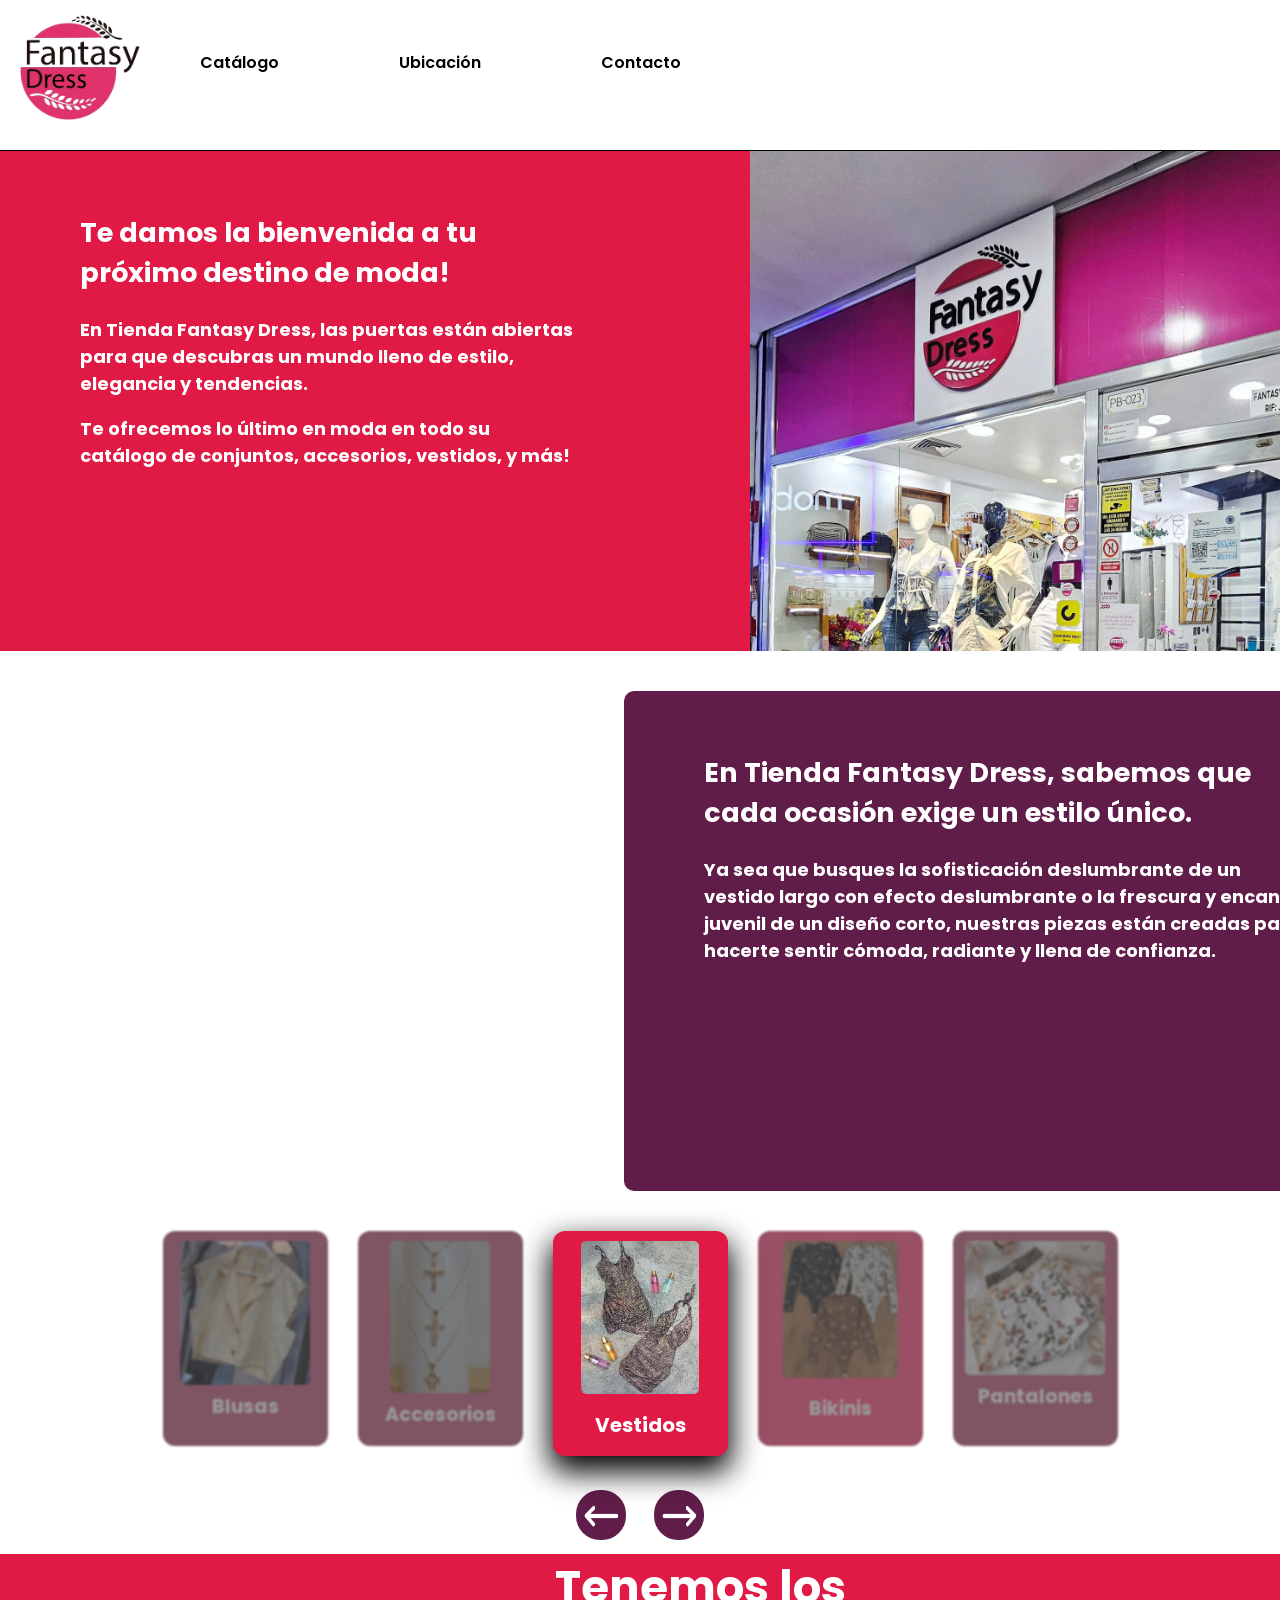
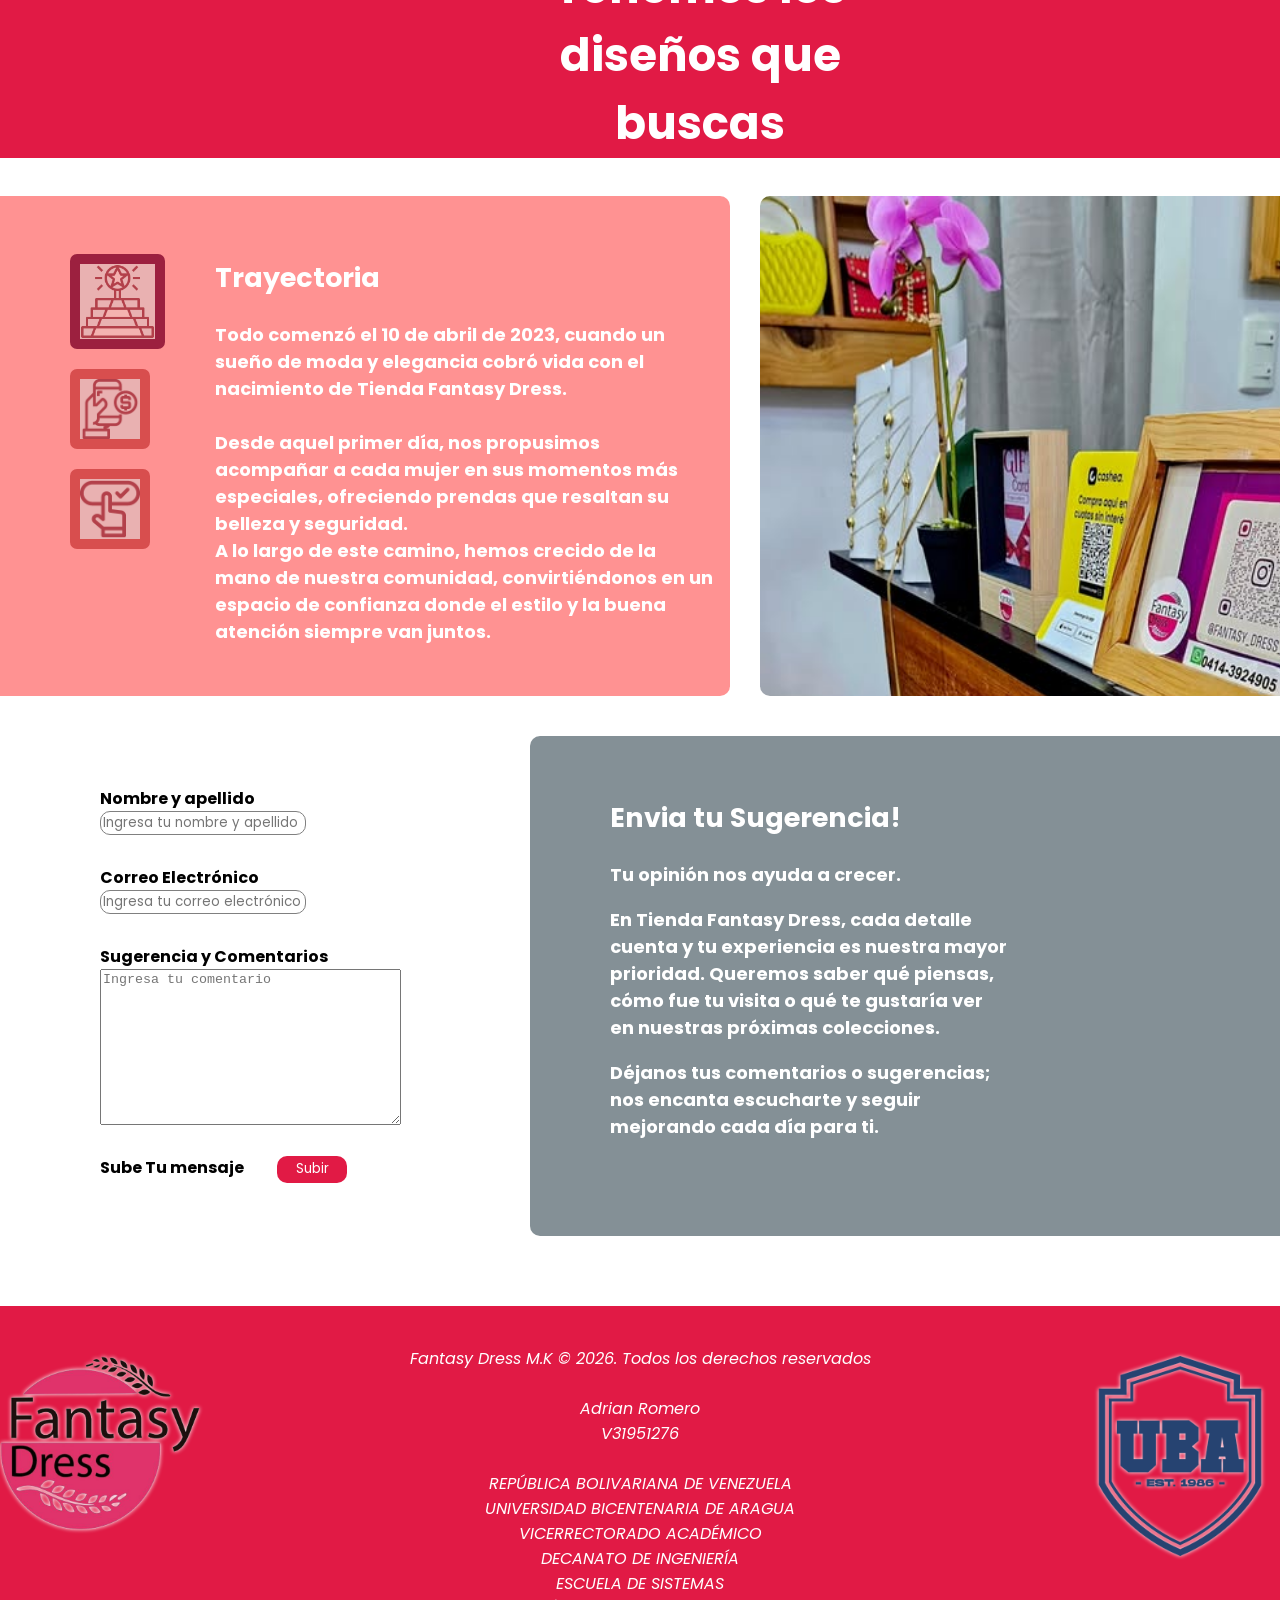
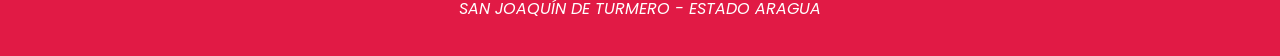
==== commit 22b1ede6: "Fix HTML encoding issues in index.html" ====
--- a/index.html
+++ b/index.html
@@ -68,10 +68,10 @@
 
     <article class="seccion_bloque" id="articulo_video">
          <div class="multimedia" id="video">
-            <video src="https://video.xx.fbcdn.net/o1/v/t2/f2/m86/AQMzPSj2ipoeEpeBJmlS0XAIDWJDrEuiFwSMjfJRIYLL321sFyZF6N4Y8jHEZm74DaPEWdYnV24MvqDD1Ffq6JqgAyDUEUrZLYMXk0Q.mp4?_nc_cat=104&_nc_oc=AdpE6X1PWUNIA5WVAJjGUZ_EzPkj6thhhtLbNWHEjaNfVYHC67ijra72xTi3Pr5QZHE&_nc_sid=5e9851&_nc_ht=instagram.fccs8-1.fna.fbcdn.net&_nc_ohc=-1ENJkQn5mwQ7kNvwFshodh&efg=[base64]%3D&ccb=17-1&vs=8fca66f498a16156&_nc_vs=[base64]&_nc_gid=9Ig06inRi2_RfgoDFmdgFA&_nc_ss=7e6a8&_nc_map=urlgen_bucketless&_nc_zt=28&oh=00_AQNLAsr2_6LjRULxz9FJjbivD7jKIXlH8m9UZ19yLq6giw&oe=6AD74909" autoplay muted id="video1" loop ></video>
+            <video src="assets/video1.mp4" autoplay muted id="video1" loop ></video>
             <div class="video_info" id="videoinfo1">Estilos</div>
 
-            <video src="https://scontent.cdninstagram.com/o1/v/t16/f2/m266/AQMEYhFc5PLdzqmQFpkxOUretjTRiS-QhspsMnHTXlkxUJK0nYbmaAhAzbrNiz6ujJvpYVA9WA1eNcclDfjno63FqPs2pCqjmsM.mp4?strext=1&_nc_cat=104&_nc_oc=AdpevtZXtDMAz_g3csux9SBQCRNwsElZLCkeDL75Kbb7vkjyhvn9BMrBJ6eqhZeoIsc&_nc_sid=8bf8fe&_nc_ht=instagram.fccs8-1.fna.fbcdn.net&_nc_ohc=Qn7b8JL9Yp8Q7kNvwHWrVQ_&efg=[base64]&ccb=17-1&_nc_gid=kCvZrnfcbbMAaGh34zRB8A&_nc_ss=7a22e&_nc_map=urlgen_bucketless&_nc_zt=28&oh=00_AQOM0Vh-aAqWn8VZBiRWTzM2d6Sq9tA6FAu-4GmO6gLvcg&oe=6AD74850" autoplay muted id="video2" loop></video>
+            <video src="assets/video2.mp4" autoplay muted id="video2" loop></video>
             <div class="video_info" id="videoinfo2">Exclusividad</div>
          </div>
          
@@ -128,7 +128,7 @@
             <li> <div class="lista_seleccion" id="servicio"></div></li>
          </menu>
 
-         <div class="texto">
+         <div class="texto adic">
             <h1 id="titulo_info">Trayectoria</h1>
         <p id="parrafo_info"> Todo comenzó el 10 de abril de 2023,
             cuando un sueño de moda y elegancia cobró vida con el nacimiento de Tienda Fantasy Dress. <br><br> 
@@ -204,7 +204,12 @@
 
     
 
-    <script src="script.js" defer></script>
+    <script src="scripts/menu_navegacion.js" defer></script>
+    <script src="scripts/carrusel_automatico.js" defer></script>
+    <script src="scripts/seleccion_video.js" defer></script>
+    <script src="scripts/slider_manual.js" defer></script>
+    <script src="scripts/info_adic.js" defer></script>
+    <script src="scripts/formulario.js" defer></script>
 
 </body>
 </html>
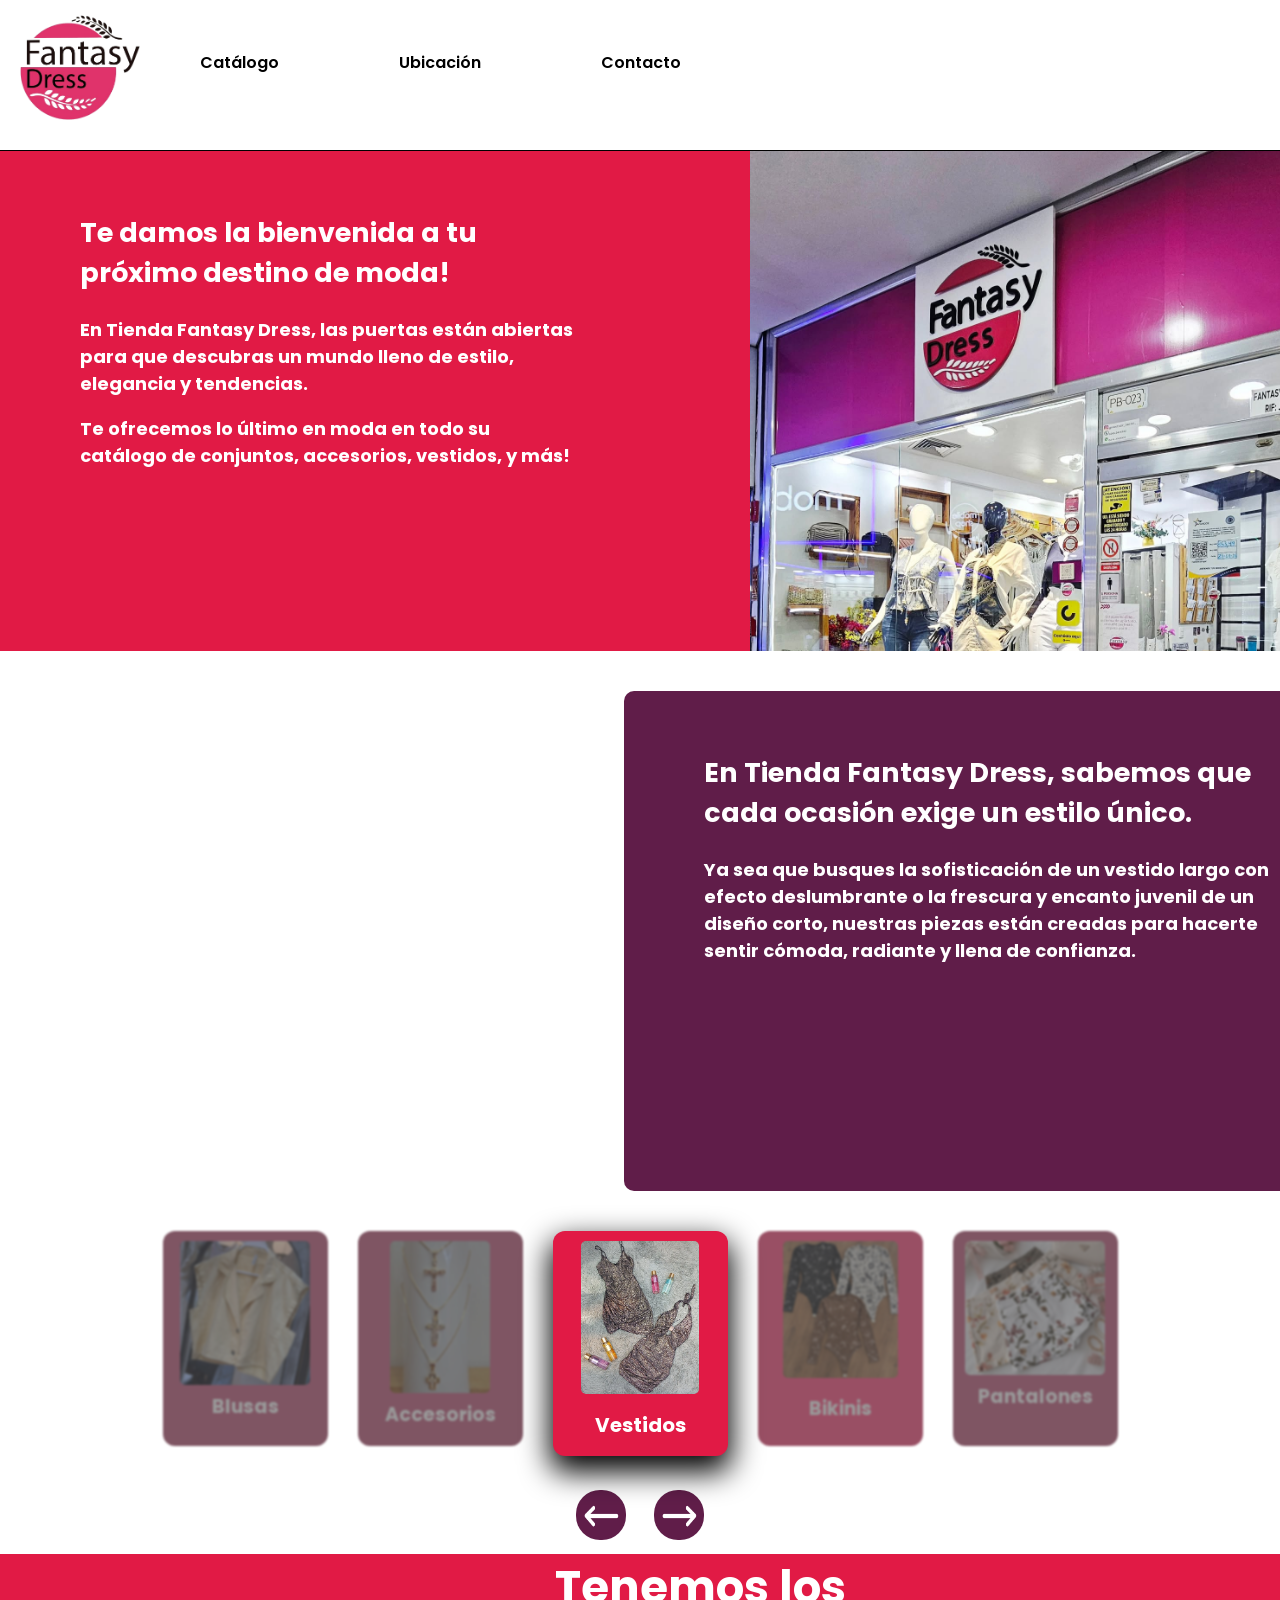
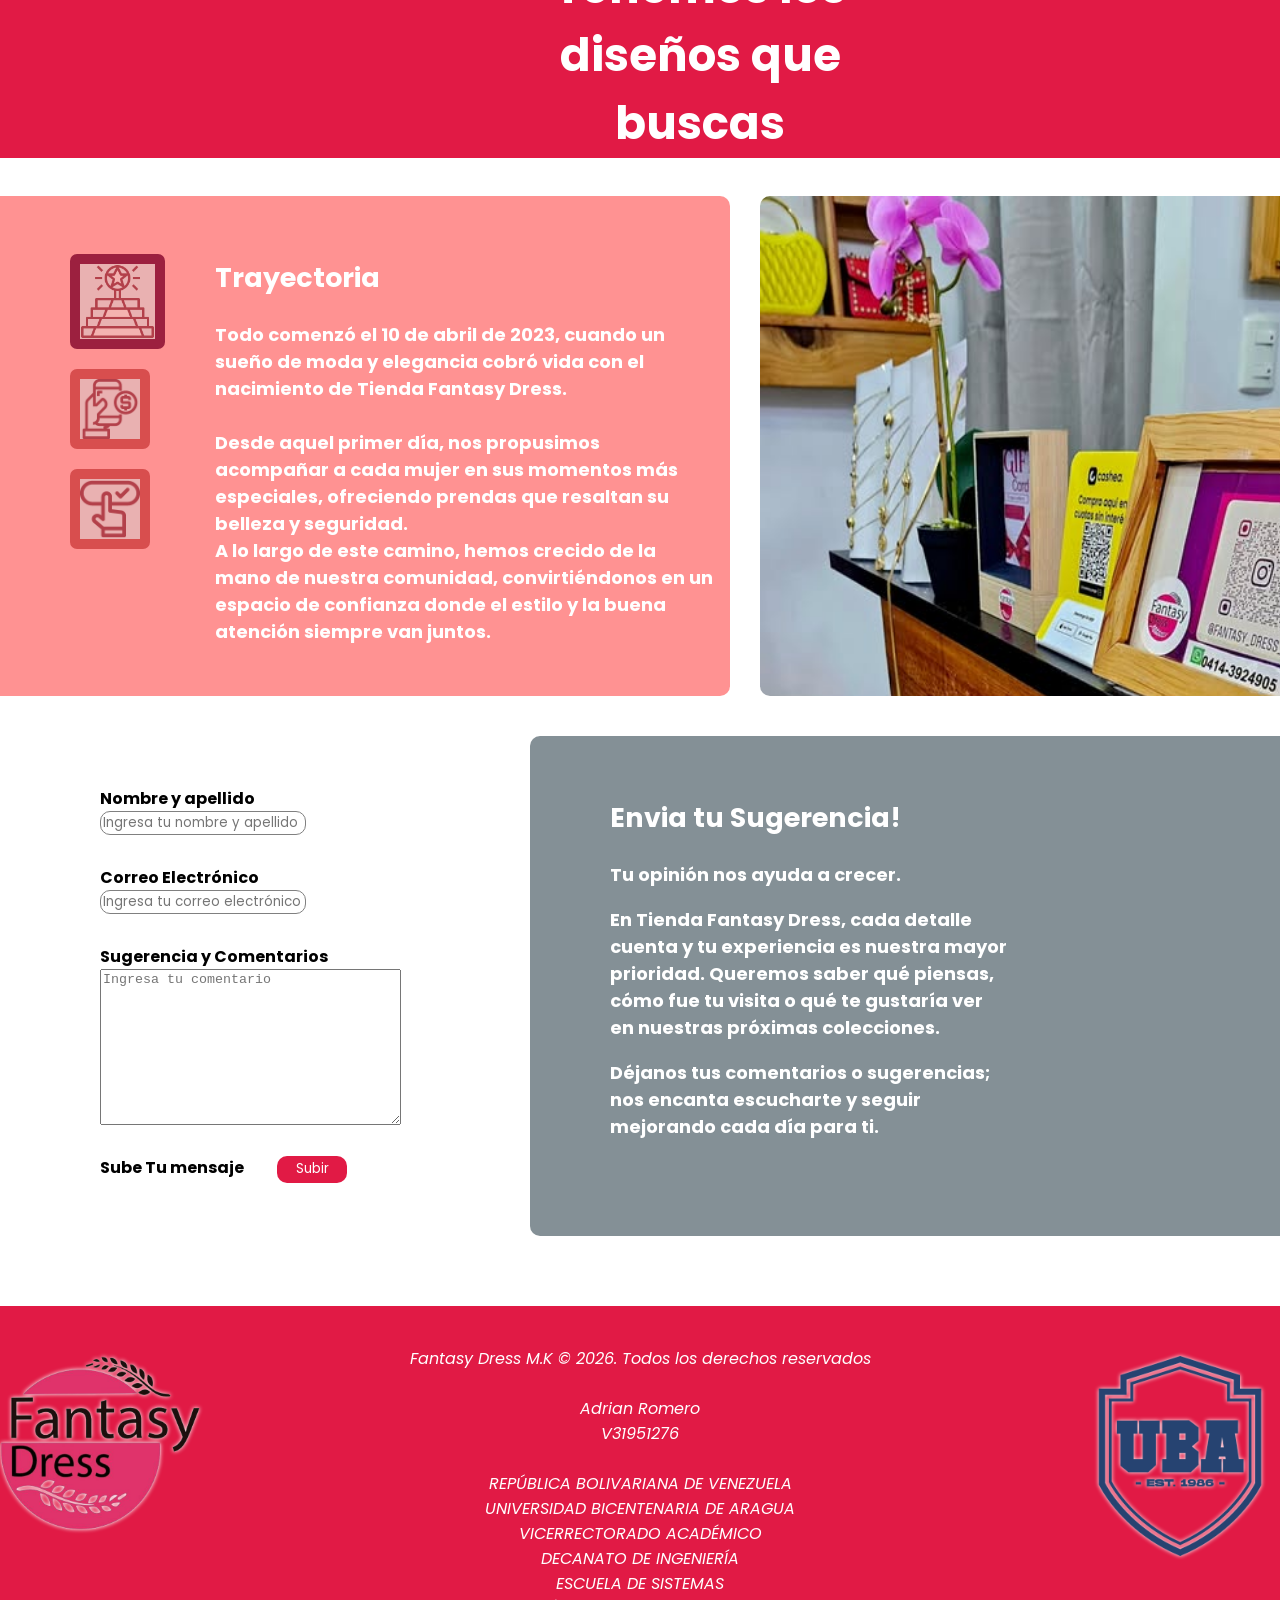
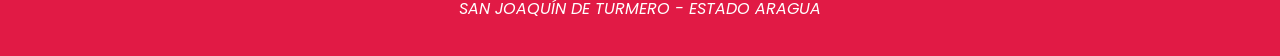
==== commit f8b759ba: "Update index.html" ====
--- a/index.html
+++ b/index.html
@@ -39,7 +39,7 @@
             <img alt="contacto" src="assets/contacto.png" width="90px">
         </div>
 
-        <div id="catalogo" >Catálogo</div>
+        <a href="catalogo/catalogo.html"><div id="catalogo" >Catálogo</div></a>
         <a href="ubicacion/ubicacion.html"><div id="ubicacion" >Ubicación</div></a>
         <a href="contacto/contacto.html"><div id="contacto" >Contacto</div></a>
         <div class="blanco"></div>
@@ -77,7 +77,7 @@
          
          <div class="cuadro_texto" id="texto_principal_video">
             <h1>En Tienda Fantasy Dress, sabemos que cada ocasión exige un estilo único.</h1>
-        <p> Ya sea que busques la sofisticación deslumbrante de un vestido largo con efecto deslumbrante o la frescura y encanto juvenil de un diseño corto,
+        <p> Ya sea que busques la sofisticación de un vestido largo con efecto deslumbrante o la frescura y encanto juvenil de un diseño corto,
            nuestras piezas están creadas para hacerte sentir cómoda, radiante y llena de confianza.
         </p>
          </div>
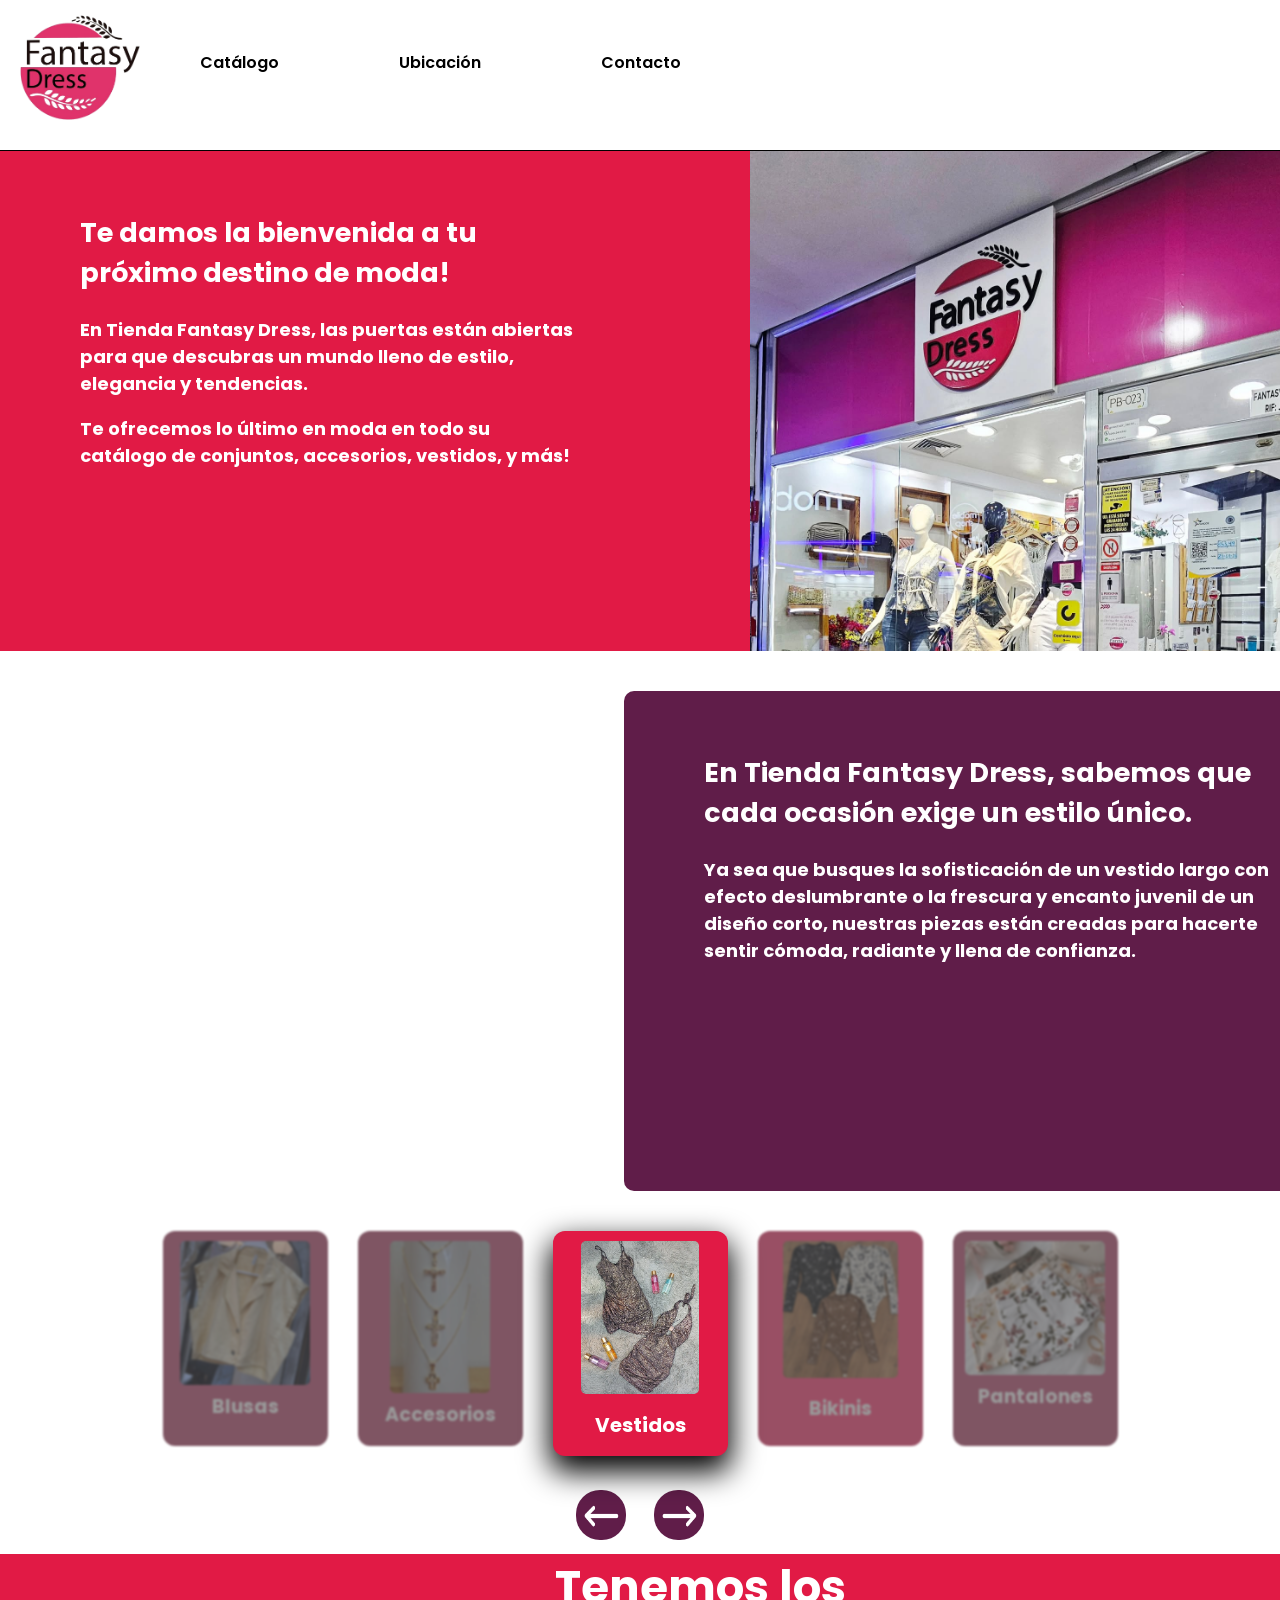
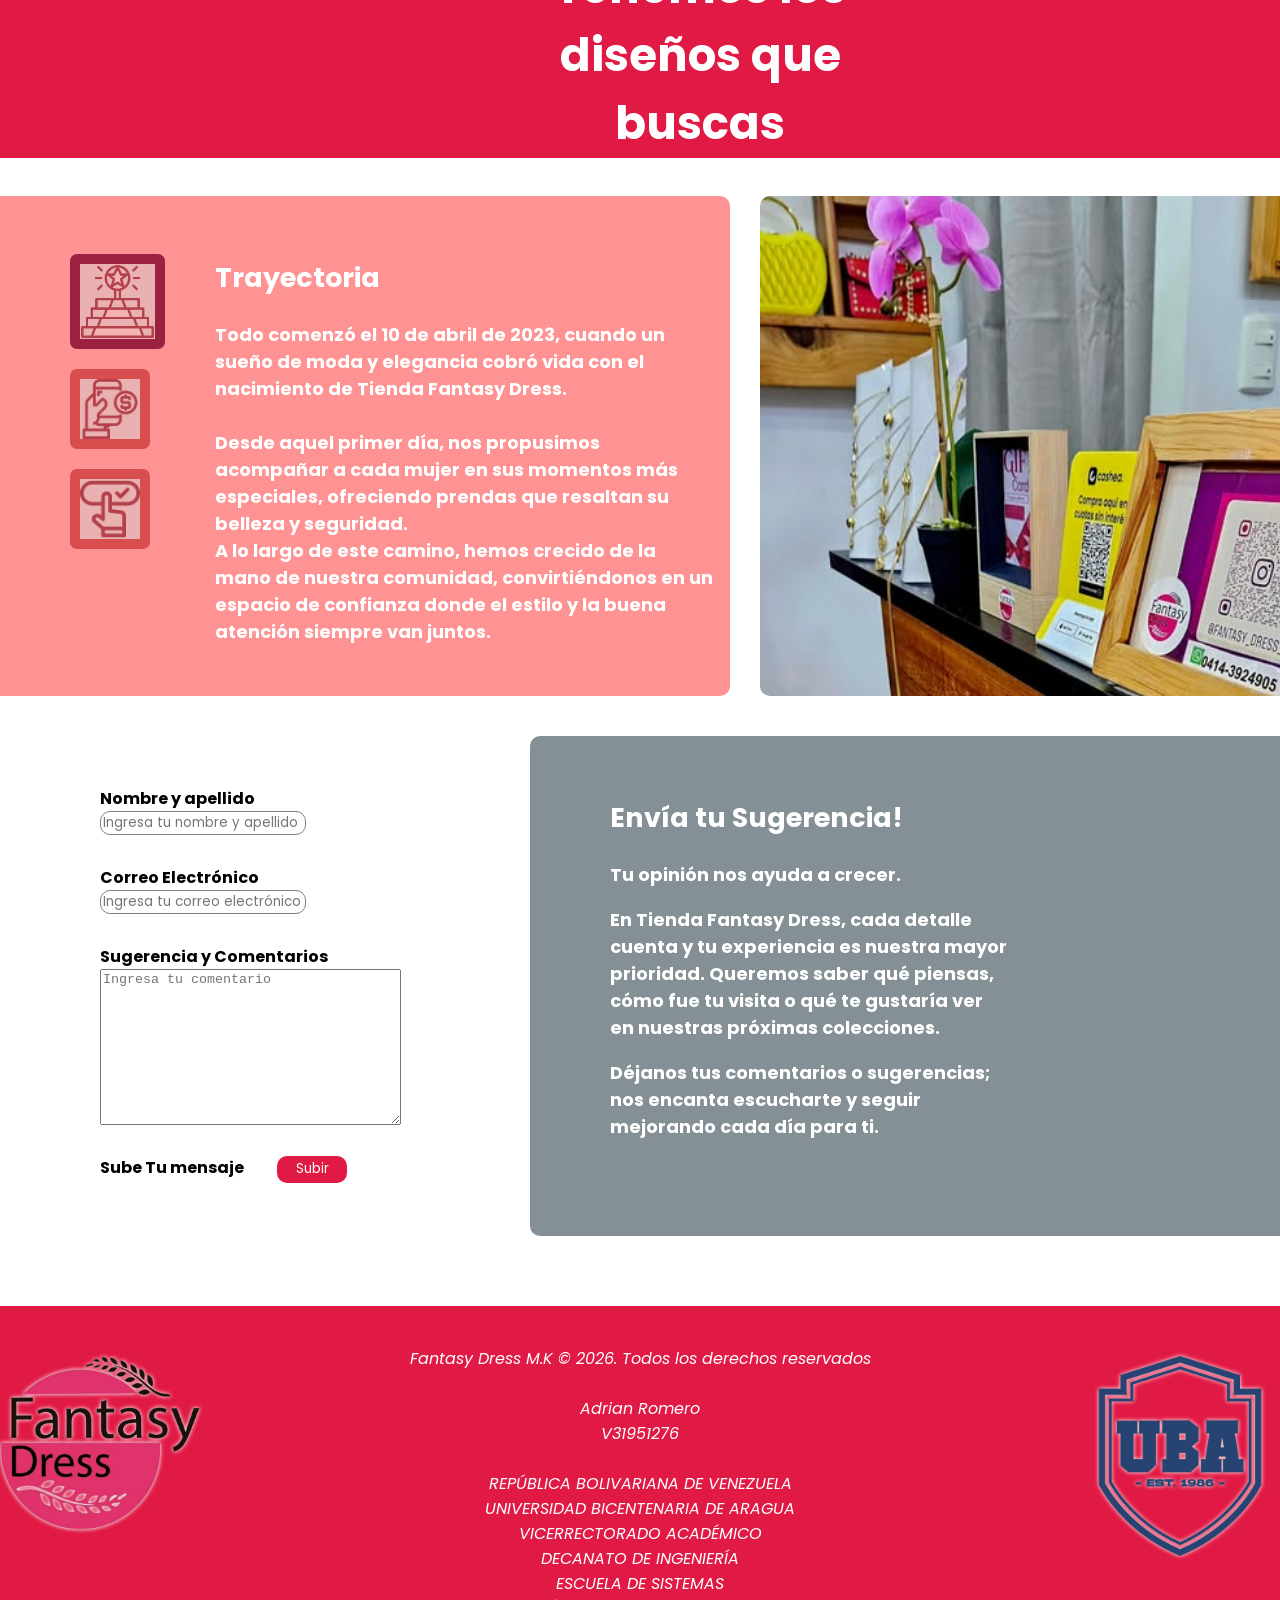
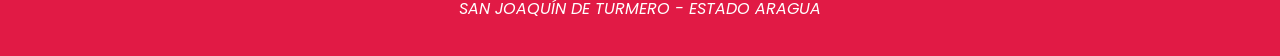
==== commit 9ac13928: "Update index.html" ====
--- a/index.html
+++ b/index.html
@@ -165,7 +165,7 @@
       </div>
       
       <div class="cuadro_texto" id="texto_formulario">
-        <h1>Envia tu Sugerencia!</h1>
+        <h1>Envía tu Sugerencia!</h1>
           <p>Tu opinión nos ayuda a crecer.</p>
         <p>En Tienda Fantasy Dress, cada detalle cuenta y tu experiencia es nuestra mayor prioridad. 
           Queremos saber qué piensas, cómo fue tu visita o qué te gustaría ver en nuestras próximas colecciones.</p> 
